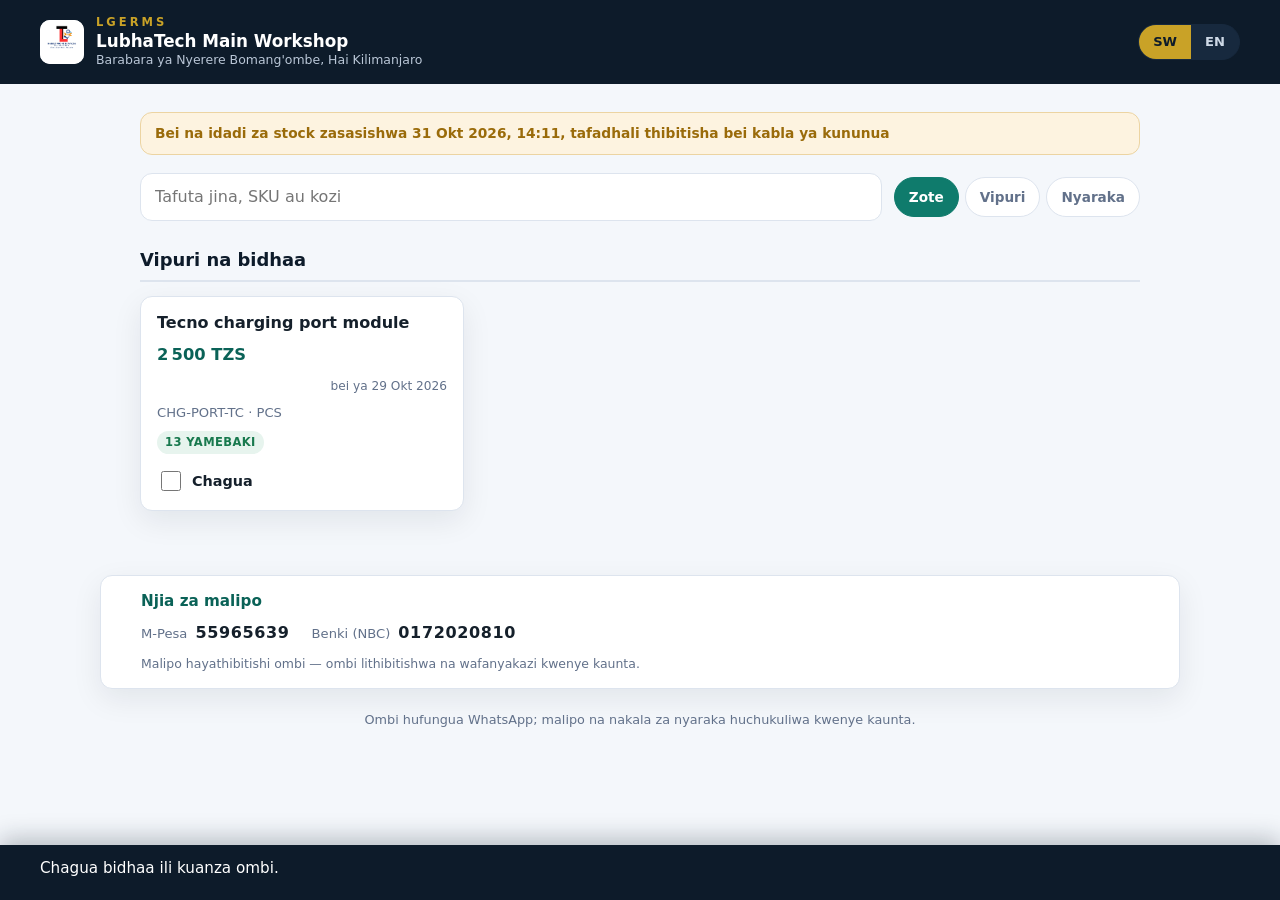
==== index.html @ af0eaa6d "catalog: 2026-10-31T14:11 (1 bidhaa, 0 vifaa vya kujifunzia)" ====
<!doctype html>
<html lang="sw">
  <head>
    <meta charset="utf-8" />
    <meta name="viewport" content="width=device-width, initial-scale=1" />
    <meta name="theme-color" content="#0d1b2a" />
    <title>LubhaTech Duka | Bidhaa na Nyaraka</title>
    <meta
      name="description"
      content="Omba vipuri, bidhaa na nyaraka za mafunzo kutoka LubhaTech kupitia WhatsApp. Bei na idadi za stock za kisasa."
    />
    <link rel="stylesheet" href="./styles.css" />
    <link rel="icon" href="./assets/logo.png" />
  </head>
  <body>
    <header class="site-header">
      <div class="brand">
        <span class="brand-logo" id="brandLogo" aria-hidden="true">
          <img src="./assets/logo.png" alt="" onerror="this.closest('.brand-logo').dataset.failed='1'" />
          <span class="brand-logo-text" aria-hidden="true">LT</span>
        </span>
        <span class="brand-word">
          <span class="brand-wordmark">LGERMS</span>
          <span class="brand-shop" id="shopName">LubhaTech</span>
          <span class="brand-addr" id="shopAddress"></span>
        </span>
      </div>
      <div class="lang-switch" role="group" aria-label="Lugha / Language">
        <button type="button" class="lang-btn" data-lang="sw" id="langSw">SW</button>
        <button type="button" class="lang-btn" data-lang="en" id="langEn">EN</button>
      </div>
    </header>

    <main class="site-main">
      <p class="freshness" id="freshness" role="status" hidden></p>

      <div class="controls">
        <div class="search-field">
          <label class="sr-only" for="search" data-i18n="searchLabel">Tafuta</label>
          <input
            id="search"
            type="search"
            autocomplete="off"
            data-i18n-ph="searchPlaceholder"
            placeholder="Tafuta jina, SKU au kozi"
          />
        </div>
        <div class="filters" role="group" data-i18n-aria="filterGroupLabel" aria-label="Chuja kundi">
          <button type="button" class="filter-btn is-active" data-filter="all" data-i18n="filterAll">Zote</button>
          <button type="button" class="filter-btn" data-filter="items" data-i18n="filterItems">Vipuri</button>
          <button type="button" class="filter-btn" data-filter="handouts" data-i18n="filterHandouts">Nyaraka</button>
        </div>
      </div>

      <div id="catalog" class="catalog"></div>

      <div id="status" class="status" role="status" aria-live="polite"></div>
    </main>

    <section class="request-bar" id="requestBar" aria-labelledby="requestBarTitle" hidden>
      <h2 id="requestBarTitle" class="request-bar-title" data-i18n="requestBarTitle">Omba bidhaa</h2>
      <p class="request-summary" id="requestSummary"></p>
      <p class="request-note" id="requestNote" hidden></p>
      <div class="request-actions" id="requestActions"></div>
    </section>

    <section class="pay-box" id="payBox" aria-labelledby="payTitle" hidden>
      <h2 id="payTitle" data-i18n="payTitle">Njia za malipo</h2>
      <ul class="pay-list" id="payList"></ul>
      <p class="pay-note" data-i18n="payNote">
        Malipo hayathibitishi ombi — ombi lithibitishwa na wafanyakazi kwenye kaunta.
      </p>
    </section>

    <footer class="site-footer">
      <p data-i18n="footerNote">
        Ombi hufungua WhatsApp; malipo na nakala za nyaraka huchukuliwa kwenye kaunta.
      </p>
    </footer>

    <script src="./app.js"></script>
  </body>
</html>
---- styles.css ----
/* LGERMS storefront — mirrors desktop/src/styles.css :root palette. No external assets. */
:root {
  --ink: #15202b;
  --muted: #62718a;
  --line: #dde4ee;
  --paper: #f4f7fb;
  --panel: #ffffff;
  --navy: #0d1b2a;
  --navy-soft: #17293e;
  --brand: #0f7b6c;
  --brand-strong: #0a6257;
  --accent: #c9a227;
  --danger: #b3322c;
  --warn: #9a6b0a;
  --ok: #18794e;
  --radius: 12px;
  --shadow: 0 10px 30px rgba(13, 27, 42, 0.08);
  --space: 16px;
  font-family: "Segoe UI", "Inter", system-ui, -apple-system, sans-serif;
  color: var(--ink);
  background: var(--paper);
}

* {
  box-sizing: border-box;
}

html {
  -webkit-text-size-adjust: 100%;
}

body {
  margin: 0;
  min-height: 100vh;
  background: var(--paper);
  color: var(--ink);
  line-height: 1.5;
  /* room for the fixed request bar on phones */
  padding-bottom: 96px;
}

button,
input {
  font: inherit;
  color: inherit;
}

a {
  color: var(--brand);
}

:focus-visible {
  outline: 3px solid var(--brand);
  outline-offset: 2px;
}

.sr-only {
  position: absolute;
  width: 1px;
  height: 1px;
  padding: 0;
  margin: -1px;
  overflow: hidden;
  clip: rect(0 0 0 0);
  white-space: nowrap;
  border: 0;
}

/* ---------- Header ---------- */
.site-header {
  display: flex;
  align-items: center;
  justify-content: space-between;
  gap: var(--space);
  flex-wrap: wrap;
  padding: 14px clamp(16px, 4vw, 40px);
  background: var(--navy);
  color: #fff;
}

.brand {
  display: flex;
  align-items: center;
  gap: 12px;
  min-width: 0;
}

.brand-logo {
  position: relative;
  width: 44px;
  height: 44px;
  flex: 0 0 auto;
  border-radius: 10px;
  background: var(--panel);
  display: grid;
  place-items: center;
  overflow: hidden;
}

.brand-logo img {
  width: 100%;
  height: 100%;
  object-fit: contain;
  display: block;
}

/* text fallback shows only when the image fails to load */
.brand-logo-text {
  position: absolute;
  inset: 0;
  display: none;
  place-items: center;
  font-weight: 700;
  color: var(--navy);
  letter-spacing: 0.5px;
}

.brand-logo[data-failed="1"] img {
  display: none;
}

.brand-logo[data-failed="1"] .brand-logo-text {
  display: grid;
}

.brand-word {
  display: flex;
  flex-direction: column;
  min-width: 0;
}

.brand-wordmark {
  font-size: 0.72rem;
  font-weight: 700;
  letter-spacing: 3px;
  color: var(--accent);
}

.brand-shop {
  font-size: 1.05rem;
  font-weight: 700;
  line-height: 1.2;
}

.brand-addr:empty {
  display: none;
}

.brand-addr {
  font-size: 0.78rem;
  color: #b9c6d6;
}

.lang-switch {
  display: inline-flex;
  border: 1px solid var(--navy-soft);
  border-radius: 999px;
  overflow: hidden;
  background: var(--navy-soft);
}

.lang-btn {
  border: 0;
  background: transparent;
  color: #cdd8e6;
  padding: 7px 14px;
  font-weight: 600;
  font-size: 0.82rem;
  cursor: pointer;
}

.lang-btn.is-active {
  background: var(--accent);
  color: var(--navy);
}

/* ---------- Main layout ---------- */
.site-main {
  max-width: 1080px;
  margin: 0 auto;
  padding: clamp(16px, 3vw, 28px) clamp(16px, 4vw, 40px) 40px;
}

.freshness {
  margin: 0 0 18px;
  padding: 10px 14px;
  border-radius: var(--radius);
  background: #eaf5f2;
  border: 1px solid var(--line);
  color: var(--brand-strong);
  font-size: 0.86rem;
}

.freshness.is-stale {
  background: #fdf3e0;
  border-color: #ecd4a2;
  color: var(--warn);
  font-weight: 600;
}

.controls {
  display: flex;
  gap: 12px;
  flex-wrap: wrap;
  align-items: center;
  justify-content: space-between;
  margin-bottom: 20px;
}

.search-field {
  flex: 1 1 240px;
  min-width: 220px;
}

.search-field input {
  width: 100%;
  padding: 11px 14px;
  border: 1px solid var(--line);
  border-radius: var(--radius);
  background: var(--panel);
}

.filters {
  display: inline-flex;
  gap: 6px;
  flex-wrap: wrap;
}

.filter-btn {
  border: 1px solid var(--line);
  background: var(--panel);
  color: var(--muted);
  padding: 9px 14px;
  border-radius: 999px;
  font-weight: 600;
  font-size: 0.85rem;
  cursor: pointer;
}

.filter-btn.is-active {
  background: var(--brand);
  border-color: var(--brand);
  color: #fff;
}

/* ---------- Sections & cards ---------- */
.section-title {
  font-size: 1.12rem;
  margin: 26px 0 14px;
  padding-bottom: 6px;
  border-bottom: 2px solid var(--line);
  color: var(--navy);
}

.grid {
  display: grid;
  gap: 14px;
  grid-template-columns: 1fr;
}

.card {
  background: var(--panel);
  border: 1px solid var(--line);
  border-radius: var(--radius);
  padding: 16px;
  box-shadow: var(--shadow);
  display: flex;
  flex-direction: column;
  gap: 8px;
}

.card.is-out {
  border-style: dashed;
  background: #fbfcfe;
}

.card-top {
  display: flex;
  justify-content: space-between;
  gap: 10px;
  align-items: flex-start;
}

.card-name {
  font-weight: 700;
  margin: 0;
  font-size: 1rem;
  line-height: 1.25;
}

.card-sub {
  color: var(--muted);
  font-size: 0.82rem;
  margin: 0;
}

.card-desc {
  color: var(--muted);
  font-size: 0.88rem;
  margin: 2px 0 0;
}

.price {
  font-weight: 700;
  color: var(--brand-strong);
  white-space: nowrap;
  font-size: 1.02rem;
}

.price.ask {
  color: var(--muted);
  font-weight: 600;
  font-size: 0.85rem;
}

.card-top {
  flex-wrap: wrap;
}

/* The price the line was written at, before the discount cut on the bill. */
.price-old {
  color: var(--muted);
  font-size: 0.85rem;
  white-space: nowrap;
}

.price-when {
  flex-basis: 100%;
  text-align: right;
  color: var(--muted);
  font-size: 0.76rem;
}

.pay-box {
  max-width: 1080px;
  margin: 4px auto 0;
  padding: 14px clamp(16px, 4vw, 40px);
  background: var(--panel);
  border: 1px solid var(--line);
  border-radius: var(--radius);
  box-shadow: var(--shadow);
}

.pay-box h2 {
  margin: 0 0 8px;
  font-size: 0.95rem;
  color: var(--brand-strong);
}

.pay-list {
  list-style: none;
  margin: 0;
  padding: 0;
  display: flex;
  flex-wrap: wrap;
  gap: 8px 22px;
}

.pay-row {
  display: flex;
  gap: 8px;
  align-items: baseline;
}

.pay-kind {
  color: var(--muted);
  font-size: 0.82rem;
}

.pay-num {
  font-weight: 700;
  letter-spacing: 0.04em;
  font-variant-numeric: tabular-nums;
}

.pay-note {
  margin: 10px 0 0;
  color: var(--muted);
  font-size: 0.78rem;
}

.badges {
  display: flex;
  flex-wrap: wrap;
  gap: 6px;
  align-items: center;
}

.chip {
  font-size: 0.72rem;
  font-weight: 700;
  letter-spacing: 0.4px;
  text-transform: uppercase;
  padding: 3px 8px;
  border-radius: 999px;
  background: #eef2f7;
  color: var(--muted);
}

.chip.pdf {
  background: #fdeceb;
  color: var(--danger);
}

.chip.out {
  background: var(--navy);
  color: #fff;
}

.chip.stock {
  background: #e7f4ee;
  color: var(--ok);
}

.stock-count {
  font-size: 0.82rem;
  color: var(--muted);
}

/* out-of-stock never relies on colour alone: the label + hatch carry it */
.card.is-out .card-name::after {
  content: " \2022 \00D8";
  color: var(--danger);
  font-weight: 700;
}

/* ---------- Select / quantity ---------- */
.select-row {
  display: flex;
  align-items: center;
  justify-content: space-between;
  gap: 10px;
  margin-top: 6px;
  flex-wrap: wrap;
}

.select-toggle {
  display: inline-flex;
  align-items: center;
  gap: 8px;
  cursor: pointer;
  font-weight: 600;
  font-size: 0.9rem;
}

.select-toggle input {
  width: 20px;
  height: 20px;
  accent-color: var(--brand);
  cursor: pointer;
}

.select-toggle.is-disabled {
  color: var(--muted);
  cursor: not-allowed;
}

.qty {
  display: inline-flex;
  align-items: center;
  gap: 4px;
  border: 1px solid var(--line);
  border-radius: 999px;
  padding: 3px;
  background: var(--panel);
}

.qty[hidden] {
  display: none;
}

.qty-btn {
  width: 32px;
  height: 32px;
  border: 0;
  border-radius: 50%;
  background: #eef2f7;
  color: var(--navy);
  font-size: 1.15rem;
  line-height: 1;
  cursor: pointer;
}

.qty-btn:disabled {
  opacity: 0.4;
  cursor: not-allowed;
}

.qty-value {
  min-width: 34px;
  text-align: center;
  font-weight: 700;
  font-variant-numeric: tabular-nums;
}

/* ---------- Status & empty ---------- */
.status {
  color: var(--muted);
  padding: 10px 0;
}

.empty {
  text-align: center;
  padding: 48px 20px;
  color: var(--muted);
}

.empty h2 {
  color: var(--navy);
  margin: 0 0 8px;
  font-size: 1.2rem;
}

/* ---------- Request bar ---------- */
.request-bar {
  position: fixed;
  inset: auto 0 0 0;
  background: var(--navy);
  color: #fff;
  padding: 12px clamp(16px, 4vw, 40px);
  box-shadow: 0 -6px 24px rgba(13, 27, 42, 0.28);
  z-index: 20;
}

.request-bar-title {
  position: absolute;
  width: 1px;
  height: 1px;
  overflow: hidden;
  clip: rect(0 0 0 0);
}

.request-summary {
  margin: 0 0 8px;
  font-size: 0.95rem;
}

.request-summary .total {
  font-weight: 700;
  color: var(--accent);
}

.request-note {
  margin: 0 0 8px;
  font-size: 0.82rem;
  color: #ffd9a8;
}

.request-actions {
  display: flex;
  gap: 10px;
  flex-wrap: wrap;
  align-items: center;
}

.btn {
  display: inline-flex;
  align-items: center;
  justify-content: center;
  gap: 6px;
  border: 0;
  border-radius: 999px;
  padding: 12px 20px;
  font-weight: 700;
  font-size: 0.95rem;
  cursor: pointer;
  text-decoration: none;
}

.btn-request {
  background: var(--brand);
  color: #fff;
}

.btn-request:active {
  background: var(--brand-strong);
}

.btn-clear {
  background: transparent;
  color: #cdd8e6;
  border: 1px solid var(--navy-soft);
  font-weight: 600;
}

.site-footer {
  max-width: 1080px;
  margin: 0 auto;
  padding: 8px clamp(16px, 4vw, 40px) 24px;
  color: var(--muted);
  font-size: 0.8rem;
  text-align: center;
}

/* ---------- Responsive: 2 then 3 columns ---------- */
@media (min-width: 640px) {
  .grid {
    grid-template-columns: repeat(2, 1fr);
  }
}

@media (min-width: 960px) {
  .grid {
    grid-template-columns: repeat(3, 1fr);
  }
}

@media (prefers-reduced-motion: reduce) {
  * {
    transition: none !important;
    scroll-behavior: auto !important;
  }
}
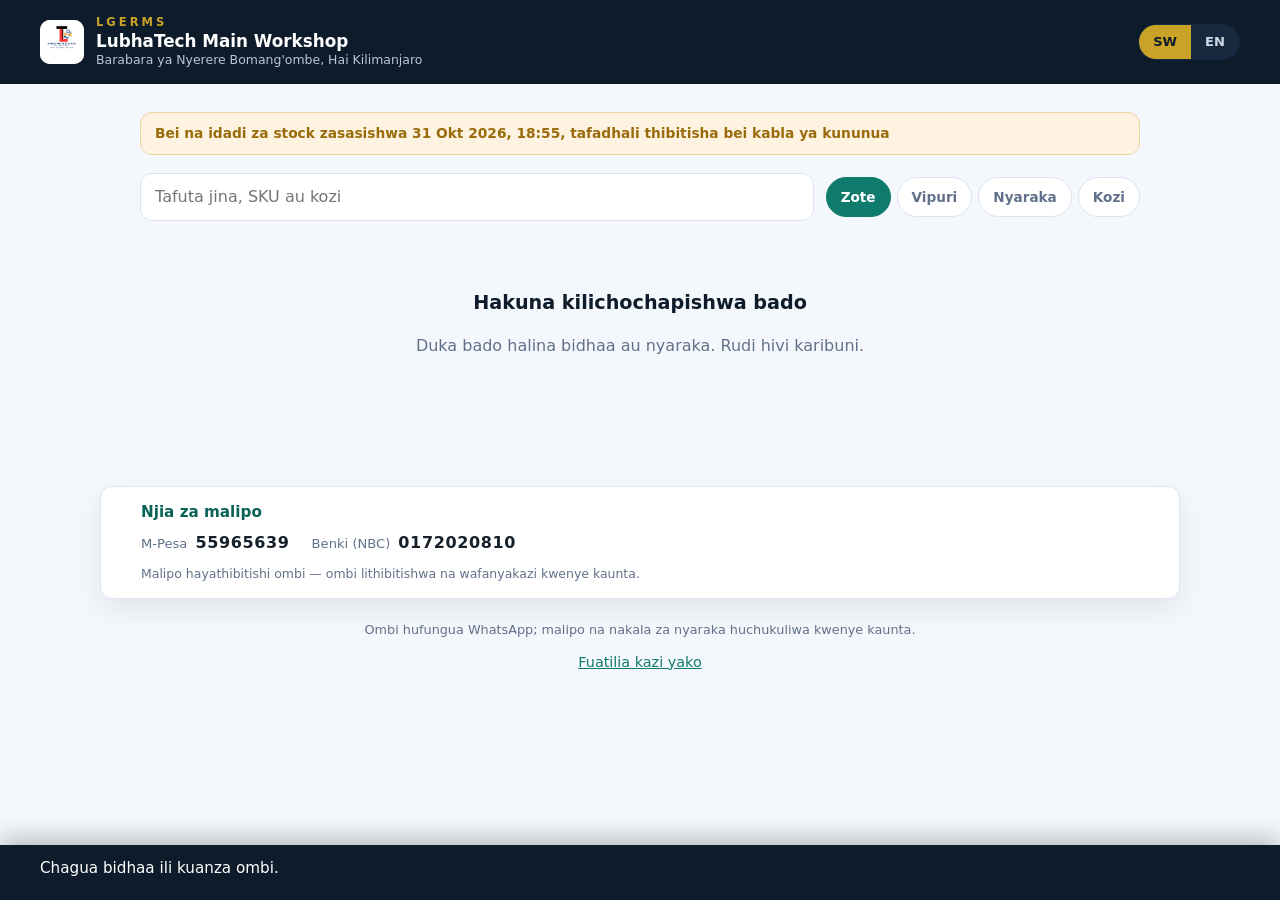
==== commit 8ab7dd97: "catalog: 2026-10-31T18:55 (0 bidhaa, 0 vifaa vya kujifunzia, 0 kozi, 0 kazi za kufuatilia)" ====
--- a/index.html
+++ b/index.html
@@ -49,10 +49,14 @@
           <button type="button" class="filter-btn is-active" data-filter="all" data-i18n="filterAll">Zote</button>
           <button type="button" class="filter-btn" data-filter="items" data-i18n="filterItems">Vipuri</button>
           <button type="button" class="filter-btn" data-filter="handouts" data-i18n="filterHandouts">Nyaraka</button>
+          <button type="button" class="filter-btn" data-filter="courses" data-i18n="filterCourses">Kozi</button>
         </div>
       </div>
 
       <div id="catalog" class="catalog"></div>
+
+      <!-- Course cards live here so the Kozi filter can hide the parts and handouts above. -->
+      <div id="coursesSection" class="courses-section" hidden></div>
 
       <div id="status" class="status" role="status" aria-live="polite"></div>
     </main>
@@ -76,6 +80,9 @@
       <p data-i18n="footerNote">
         Ombi hufungua WhatsApp; malipo na nakala za nyaraka huchukuliwa kwenye kaunta.
       </p>
+      <p class="footer-track">
+        <a href="./track.html" data-i18n="trackLink">Fuatilia kazi yako</a>
+      </p>
     </footer>
 
     <script src="./app.js"></script>
--- a/styles.css
+++ b/styles.css
@@ -592,6 +592,213 @@
   text-align: center;
 }
 
+.footer-track {
+  margin: 8px 0 0;
+  font-size: 0.9rem;
+}
+
+/* ---------- Courses ---------- */
+.card-meta {
+  color: var(--muted);
+  font-size: 0.84rem;
+  margin: 0;
+}
+
+.card-note {
+  color: var(--warn);
+  font-size: 0.82rem;
+  margin: 0;
+}
+
+/* ---------- Repair tracking (track.html) ---------- */
+.track-wrap {
+  max-width: 720px;
+  margin: 0 auto;
+  padding: clamp(16px, 3vw, 28px) clamp(16px, 4vw, 40px) 40px;
+}
+
+.track-head {
+  display: flex;
+  align-items: flex-start;
+  justify-content: space-between;
+  gap: 12px;
+  flex-wrap: wrap;
+  margin-bottom: 14px;
+}
+
+.track-ref {
+  margin: 0;
+  font-size: 0.85rem;
+  color: var(--muted);
+  font-variant-numeric: tabular-nums;
+}
+
+.track-state {
+  background: var(--panel);
+  border: 1px solid var(--line);
+  border-left: 6px solid var(--brand);
+  border-radius: var(--radius);
+  box-shadow: var(--shadow);
+  padding: 16px;
+}
+
+.track-state-label {
+  margin: 0;
+  font-size: 1.35rem;
+  line-height: 1.2;
+  color: var(--navy);
+}
+
+.track-state-when {
+  margin: 6px 0 0;
+  font-size: 0.84rem;
+  color: var(--muted);
+}
+
+.track-state.is-done {
+  border-left-color: var(--ok);
+}
+
+.track-state.is-blocked {
+  border-left-color: var(--danger);
+}
+
+.estimate {
+  margin-top: 14px;
+  background: #eaf5f2;
+  border: 1px solid var(--line);
+  border-radius: var(--radius);
+  padding: 14px 16px;
+}
+
+.estimate-label {
+  margin: 0;
+  font-size: 0.84rem;
+  color: var(--muted);
+}
+
+.estimate-total {
+  margin: 2px 0 0;
+  font-size: 1.3rem;
+  font-weight: 700;
+  color: var(--brand-strong);
+  font-variant-numeric: tabular-nums;
+}
+
+.estimate-note {
+  margin: 6px 0 0;
+  font-size: 0.78rem;
+  color: var(--warn);
+}
+
+.timeline {
+  list-style: none;
+  margin: 14px 0 0;
+  padding: 0;
+}
+
+.tl-step {
+  position: relative;
+  padding: 0 0 16px 22px;
+  border-left: 2px solid var(--line);
+}
+
+.tl-step:last-child {
+  border-left-color: transparent;
+  padding-bottom: 0;
+}
+
+.tl-dot {
+  position: absolute;
+  left: -7px;
+  top: 3px;
+  width: 12px;
+  height: 12px;
+  border-radius: 50%;
+  background: var(--brand);
+  border: 2px solid var(--paper);
+}
+
+.tl-step.is-first .tl-dot {
+  background: var(--accent);
+}
+
+.tl-state {
+  margin: 0;
+  font-weight: 700;
+  font-size: 0.95rem;
+}
+
+.tl-when {
+  margin: 1px 0 0;
+  font-size: 0.8rem;
+  color: var(--muted);
+}
+
+.track-card {
+  margin-top: 14px;
+}
+
+.track-actions {
+  display: flex;
+  gap: 10px;
+  flex-wrap: wrap;
+  align-items: center;
+  margin-top: 16px;
+}
+
+.track-form {
+  display: flex;
+  gap: 10px;
+  flex-wrap: wrap;
+  align-items: flex-end;
+  background: var(--panel);
+  border: 1px solid var(--line);
+  border-radius: var(--radius);
+  padding: 16px;
+  box-shadow: var(--shadow);
+}
+
+/* display:flex above would otherwise beat the hidden attribute and leave the box on screen. */
+.track-form[hidden] {
+  display: none;
+}
+
+.track-field {
+  flex: 1 1 240px;
+  display: flex;
+  flex-direction: column;
+  gap: 4px;
+}
+
+.track-field label {
+  font-size: 0.82rem;
+  color: var(--muted);
+}
+
+.track-field input {
+  padding: 11px 14px;
+  border: 1px solid var(--line);
+  border-radius: var(--radius);
+  background: var(--panel);
+}
+
+.track-hint {
+  color: var(--muted);
+  font-size: 0.84rem;
+}
+
+.track-error {
+  color: var(--danger);
+  font-weight: 600;
+}
+
+.track-back {
+  display: inline-block;
+  margin-top: 18px;
+  font-size: 0.88rem;
+}
+
 /* ---------- Responsive: 2 then 3 columns ---------- */
 @media (min-width: 640px) {
   .grid {
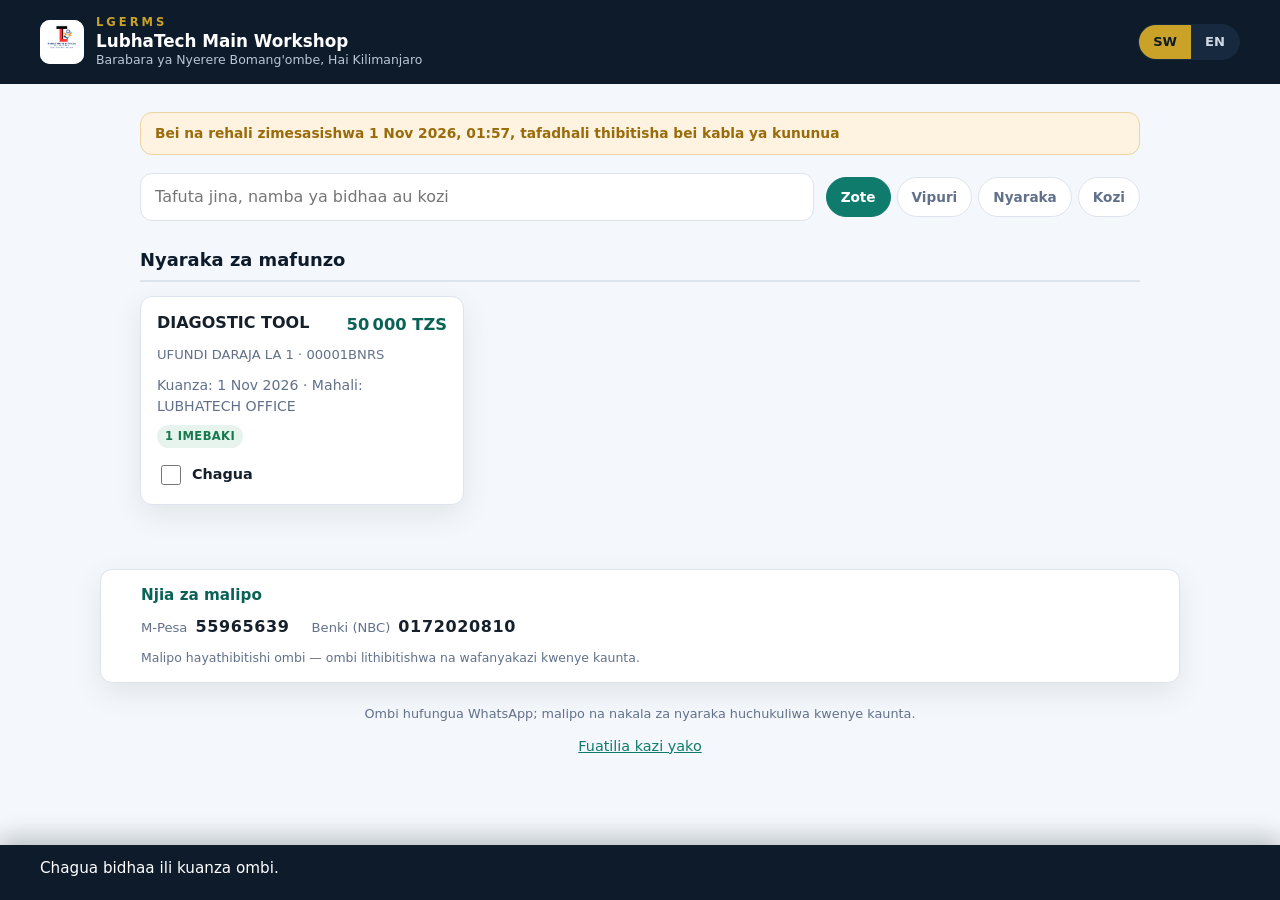
==== commit 2d5a52b2: "catalog: 2026-11-01T01:57 (0 bidhaa, 1 vifaa vya kujifunzia, 0 kozi, 0 kazi za kufuatilia)" ====
--- a/index.html
+++ b/index.html
@@ -7,7 +7,7 @@
     <title>LubhaTech Duka | Bidhaa na Nyaraka</title>
     <meta
       name="description"
-      content="Omba vipuri, bidhaa na nyaraka za mafunzo kutoka LubhaTech kupitia WhatsApp. Bei na idadi za stock za kisasa."
+      content="Omba vipuri, bidhaa na nyaraka za mafunzo kutoka LubhaTech kupitia WhatsApp. Bei na rehali ni za sasa."
     />
     <link rel="stylesheet" href="./styles.css" />
     <link rel="icon" href="./assets/logo.png" />
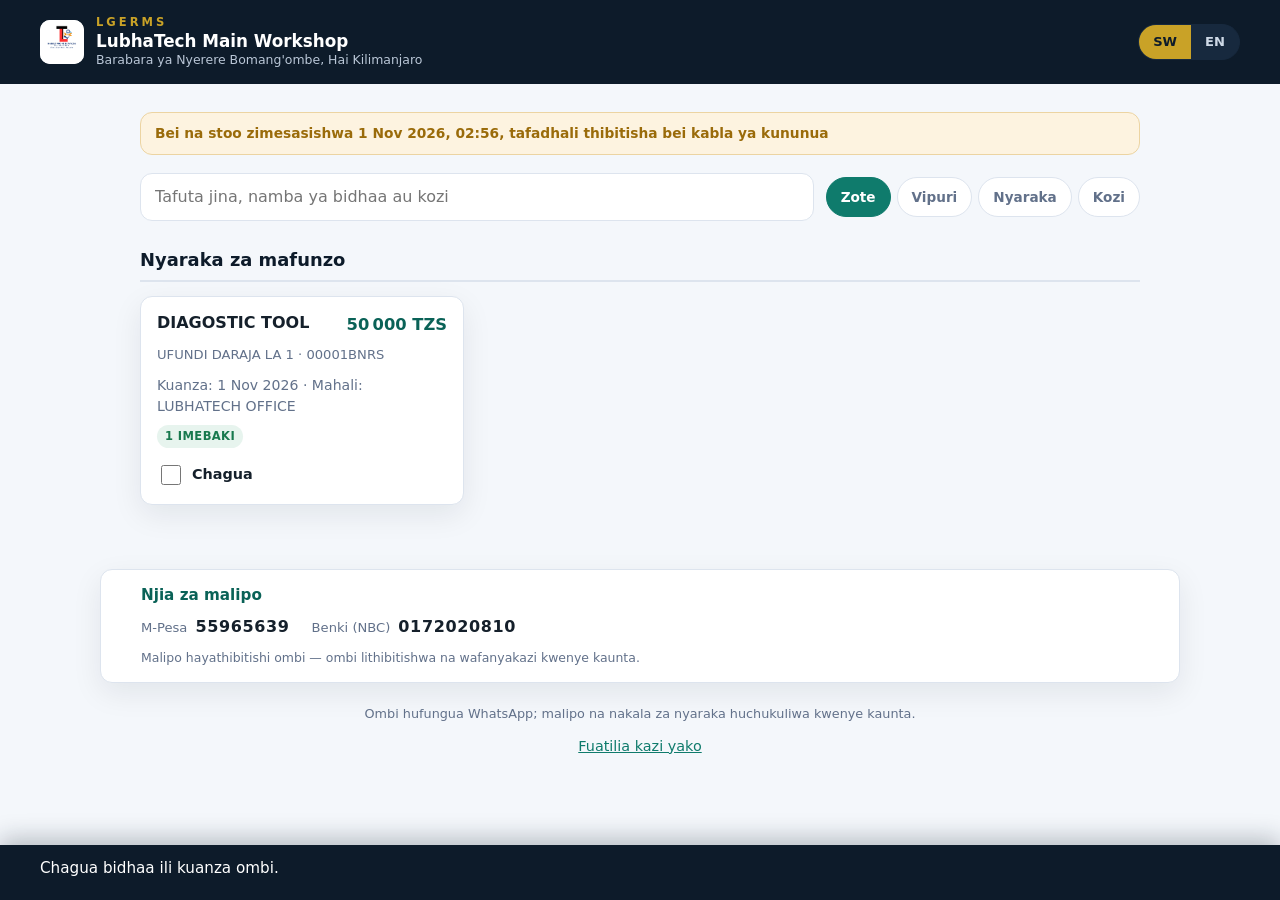
==== commit 08bec7d3: "catalog: 2026-11-01T02:56 (0 bidhaa, 1 vifaa vya kujifunzia, 0 kozi, 1 kazi za kufuatilia)" ====
--- a/index.html
+++ b/index.html
@@ -7,7 +7,7 @@
     <title>LubhaTech Duka | Bidhaa na Nyaraka</title>
     <meta
       name="description"
-      content="Omba vipuri, bidhaa na nyaraka za mafunzo kutoka LubhaTech kupitia WhatsApp. Bei na rehali ni za sasa."
+      content="Omba vipuri, bidhaa na nyaraka za mafunzo kutoka LubhaTech kupitia WhatsApp. Bei na stoo ni za sasa."
     />
     <link rel="stylesheet" href="./styles.css" />
     <link rel="icon" href="./assets/logo.png" />
